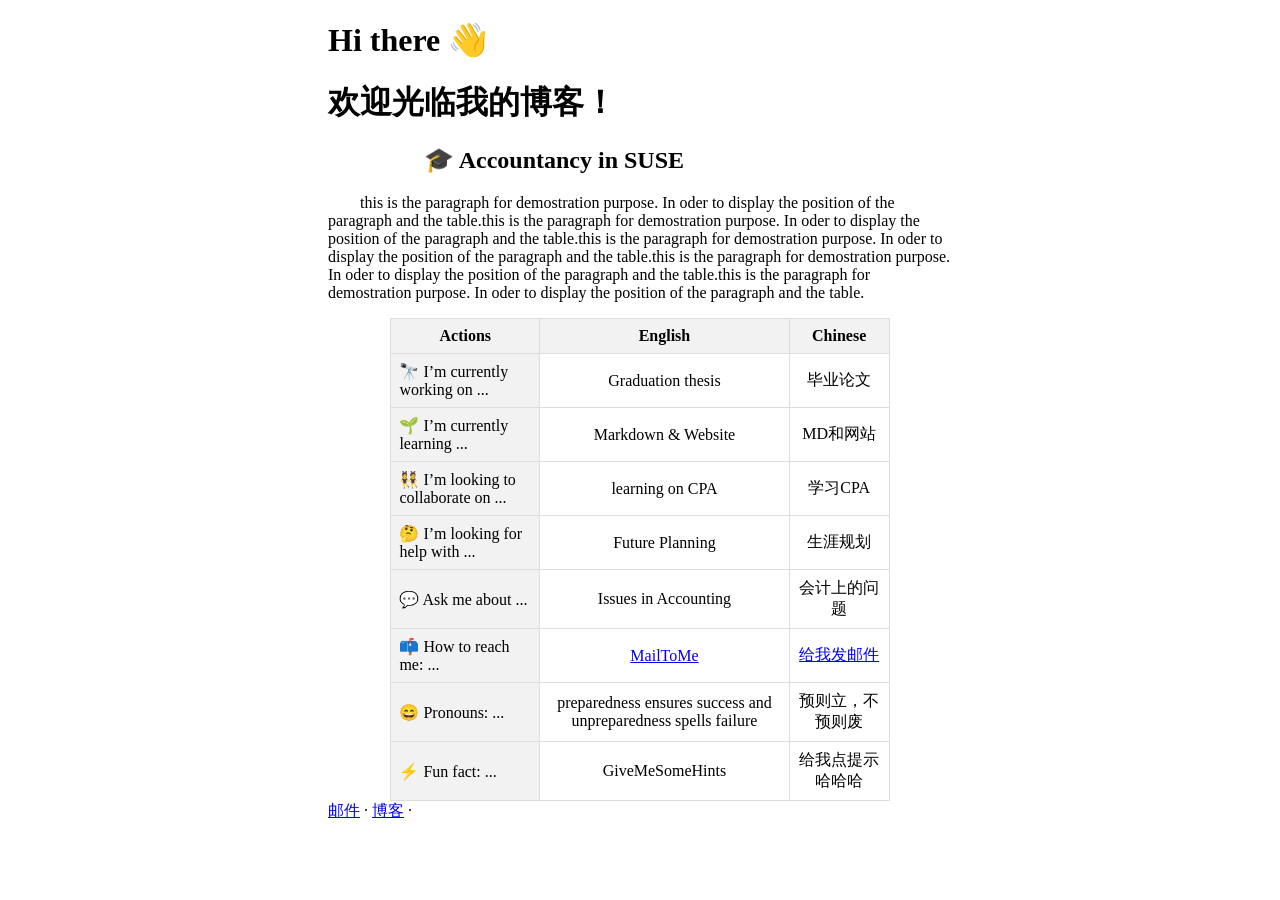
==== index.html @ fabd72c0 "Update index.html" ====
<!DOCTYPE html>
<html lang="en">
<head>
    <meta charset="UTF-8">
    <meta name="viewport" content="width=device-width, initial-scale=1.0">
    <title>Accountancy in SUSE</title>
    <style>
        table {
            width: 80%;
            border-collapse: collapse;
            table-layout: auto;
            align-self: center;
            margin: 0px auto;
        }
        div{
            margin: 0px auto;
        }
        th, td {
            border: 1px solid #ddd;
            padding: 8px;
            text-align: center;
            table-layout: auto;
        }
        th {
            background-color: #f2f2f2;
        }
        tr{
            table-layout: auto;
        }
        .align-left{
            text-align: left;
            background-color: #f2f2f2;
        }
        body{
            padding-left: 25%;
            padding-right: 25%;
        }
        p{
            text-indent: 2em;
        }        
        .fourEM-indent{
            text-indent: 4em;
        }
    </style>
</head>
<body>
    <h1>Hi there 👋</h1>
    <h1>欢迎光临我的博客！</h1>

    <h2 class="fourEM-indent">🎓 Accountancy in SUSE</h2>
    <p>this is the paragraph for demostration purpose. In oder to display the position of the paragraph and the table.this is the paragraph for demostration purpose. In oder to display the position of the paragraph and the table.this is the paragraph for demostration purpose. In oder to display the position of the paragraph and the table.this is the paragraph for demostration purpose. In oder to display the position of the paragraph and the table.this is the paragraph for demostration purpose. In oder to display the position of the paragraph and the table.</p>
    <table>
        <thead>
            <tr>
                <th>Actions</th>
                <th>English</th>
                <th>Chinese</th>
            </tr>
        </thead>
        <tbody>
            <tr>
                <td class="align-left">🔭 I’m currently working on ...</td>
                <td>Graduation thesis</td>
                <td>毕业论文</td>
            </tr>
            <tr>
                <td class="align-left">🌱 I’m currently learning ...</td>
                <td>Markdown & Website</td>
                <td>MD和网站</td>
            </tr>
            <tr>
                <td class="align-left">👯 I’m looking to collaborate on ...</td>
                <td>learning on CPA</td>
                <td>学习CPA</td>
            </tr>
            <tr>
                <td class="align-left">🤔 I’m looking for help with ...</td>
                <td>Future Planning</td>
                <td>生涯规划</td>
            </tr>
            <tr>
                <td class="align-left">💬 Ask me about ...</td>
                <td>Issues in Accounting</td>
                <td>会计上的问题</td>
            </tr>
            <tr>
                <td class="align-left">📫 How to reach me: ...</td>
                <td><a href="mailto:leolee176@foxmail.com">MailToMe</a></td>
                <td><a href="mailto:leolee176@foxmail.com">给我发邮件</a></td>
            </tr>
            <tr>
                <td class="align-left">😄 Pronouns: ...</td>
                <td>preparedness ensures success and unpreparedness spells failure</td>
                <td>预则立，不预则废</td>
            </tr>
            <tr>
                <td class="align-left">⚡ Fun fact: ...</td>
                <td>GiveMeSomeHints</td>
                <td>给我点提示哈哈哈</td>
            </tr>
        </tbody>
    </table>

    <footer>
         <div>
            <a href="mailto:leolee176@foxmail.com">邮件</a>
            ·
            <a href="https://peng128.xyz">博客</a>
            ·
        </div>
    </footer>
</body>
</html>
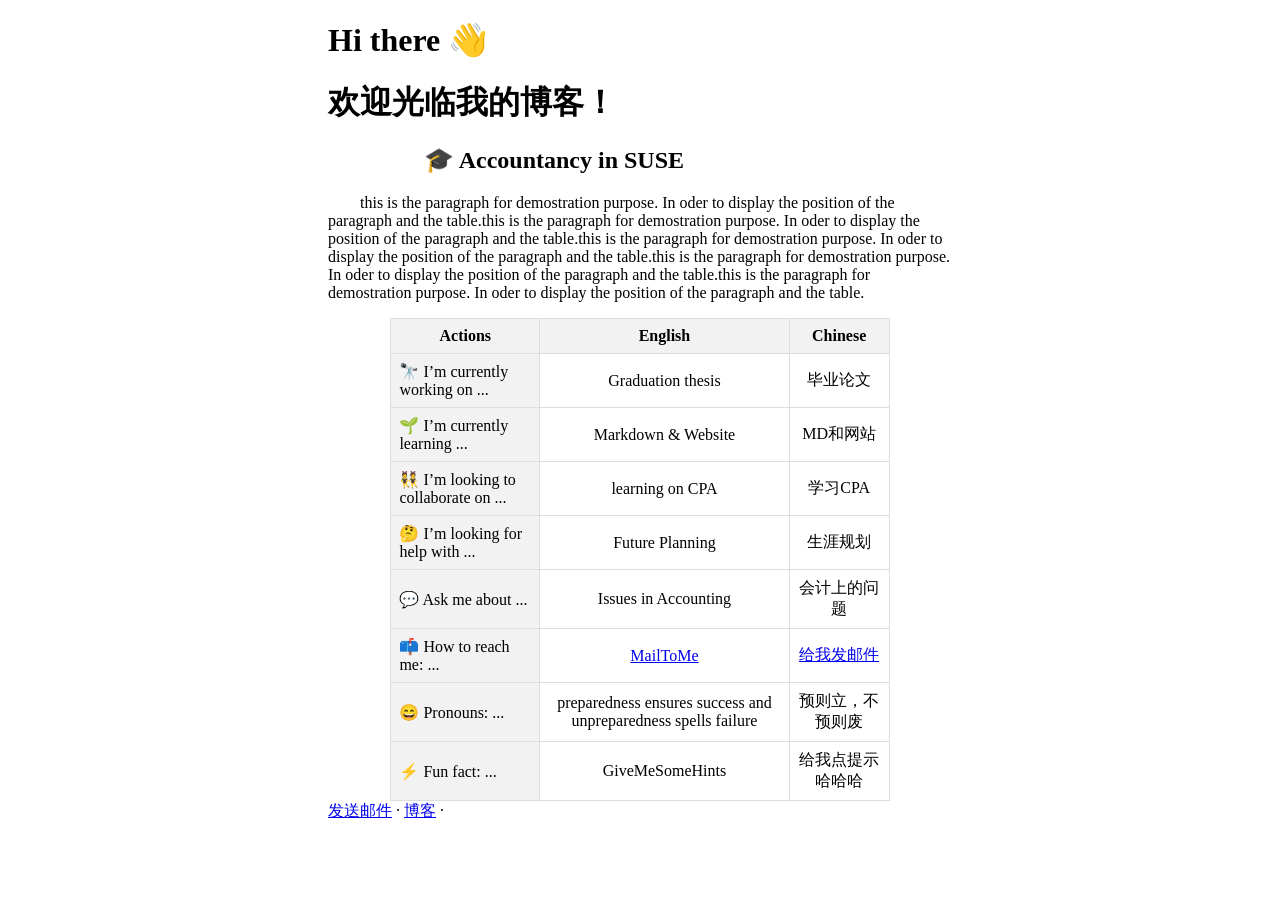
==== commit 09e4c930: "Update index.html mailto link has been updated to outlook.com And added a Subject and Body content " ====
--- a/index.html
+++ b/index.html
@@ -103,7 +103,7 @@
 
     <footer>
          <div>
-            <a href="mailto:leolee176@foxmail.com">邮件</a>
+            <a href="mailto:leolee176@outlook.com?subject=邮件主题&body=邮件正文内容">发送邮件</a>
             ·
             <a href="https://peng128.xyz">博客</a>
             ·
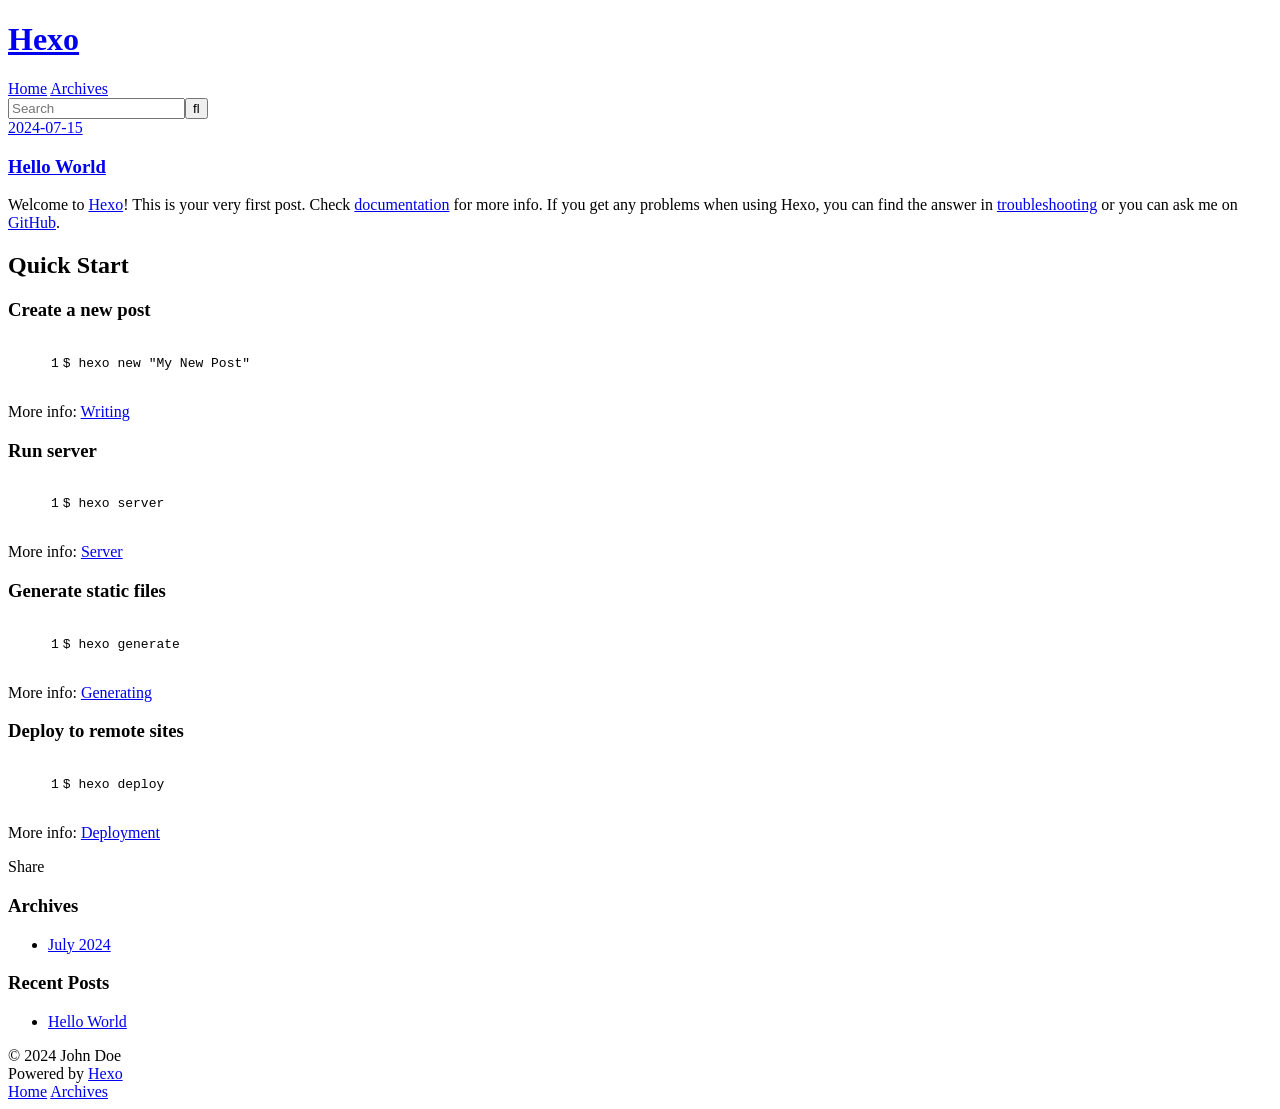
==== commit 8b25c2ff: "Site updated: 2024-07-15 15:25:58" ====
--- a/index.html
+++ b/index.html
@@ -1,113 +1,205 @@
-<!DOCTYPE html>
-<html lang="en">
-<head>
-    <meta charset="UTF-8">
-    <meta name="viewport" content="width=device-width, initial-scale=1.0">
-    <title>Accountancy in SUSE</title>
-    <style>
-        table {
-            width: 80%;
-            border-collapse: collapse;
-            table-layout: auto;
-            align-self: center;
-            margin: 0px auto;
-        }
-        div{
-            margin: 0px auto;
-        }
-        th, td {
-            border: 1px solid #ddd;
-            padding: 8px;
-            text-align: center;
-            table-layout: auto;
-        }
-        th {
-            background-color: #f2f2f2;
-        }
-        tr{
-            table-layout: auto;
-        }
-        .align-left{
-            text-align: left;
-            background-color: #f2f2f2;
-        }
-        body{
-            padding-left: 25%;
-            padding-right: 25%;
-        }
-        p{
-            text-indent: 2em;
-        }        
-        .fourEM-indent{
-            text-indent: 4em;
-        }
-    </style>
-</head>
-<body>
-    <h1>Hi there 👋</h1>
-    <h1>欢迎光临我的博客！</h1>
-
-    <h2 class="fourEM-indent">🎓 Accountancy in SUSE</h2>
-    <p>this is the paragraph for demostration purpose. In oder to display the position of the paragraph and the table.this is the paragraph for demostration purpose. In oder to display the position of the paragraph and the table.this is the paragraph for demostration purpose. In oder to display the position of the paragraph and the table.this is the paragraph for demostration purpose. In oder to display the position of the paragraph and the table.this is the paragraph for demostration purpose. In oder to display the position of the paragraph and the table.</p>
-    <table>
-        <thead>
-            <tr>
-                <th>Actions</th>
-                <th>English</th>
-                <th>Chinese</th>
-            </tr>
-        </thead>
-        <tbody>
-            <tr>
-                <td class="align-left">🔭 I’m currently working on ...</td>
-                <td>Graduation thesis</td>
-                <td>毕业论文</td>
-            </tr>
-            <tr>
-                <td class="align-left">🌱 I’m currently learning ...</td>
-                <td>Markdown & Website</td>
-                <td>MD和网站</td>
-            </tr>
-            <tr>
-                <td class="align-left">👯 I’m looking to collaborate on ...</td>
-                <td>learning on CPA</td>
-                <td>学习CPA</td>
-            </tr>
-            <tr>
-                <td class="align-left">🤔 I’m looking for help with ...</td>
-                <td>Future Planning</td>
-                <td>生涯规划</td>
-            </tr>
-            <tr>
-                <td class="align-left">💬 Ask me about ...</td>
-                <td>Issues in Accounting</td>
-                <td>会计上的问题</td>
-            </tr>
-            <tr>
-                <td class="align-left">📫 How to reach me: ...</td>
-                <td><a href="mailto:leolee176@foxmail.com">MailToMe</a></td>
-                <td><a href="mailto:leolee176@foxmail.com">给我发邮件</a></td>
-            </tr>
-            <tr>
-                <td class="align-left">😄 Pronouns: ...</td>
-                <td>preparedness ensures success and unpreparedness spells failure</td>
-                <td>预则立，不预则废</td>
-            </tr>
-            <tr>
-                <td class="align-left">⚡ Fun fact: ...</td>
-                <td>GiveMeSomeHints</td>
-                <td>给我点提示哈哈哈</td>
-            </tr>
-        </tbody>
-    </table>
-
-    <footer>
-         <div>
-            <a href="mailto:leolee176@outlook.com?subject=邮件主题&body=邮件正文内容">发送邮件</a>
-            ·
-            <a href="https://peng128.xyz">博客</a>
-            ·
-        </div>
-    </footer>
-</body>
-</html>
+<!DOCTYPE html>
+<html>
+<head>
+  <meta charset="utf-8">
+  
+  
+  <title>Hexo</title>
+  <meta name="viewport" content="width=device-width, initial-scale=1, shrink-to-fit=no">
+  <meta property="og:type" content="website">
+<meta property="og:title" content="Hexo">
+<meta property="og:url" content="http://example.com/index.html">
+<meta property="og:site_name" content="Hexo">
+<meta property="og:locale" content="en_US">
+<meta property="article:author" content="John Doe">
+<meta name="twitter:card" content="summary">
+  
+    <link rel="alternate" href="/atom.xml" title="Hexo" type="application/atom+xml">
+  
+  
+    <link rel="shortcut icon" href="/favicon.png">
+  
+  
+  
+<link rel="stylesheet" href="/css/style.css">
+
+  
+    
+<link rel="stylesheet" href="/fancybox/jquery.fancybox.min.css">
+
+  
+  
+<meta name="generator" content="Hexo 7.3.0"></head>
+
+<body>
+  <div id="container">
+    <div id="wrap">
+      <header id="header">
+  <div id="banner"></div>
+  <div id="header-outer" class="outer">
+    <div id="header-title" class="inner">
+      <h1 id="logo-wrap">
+        <a href="/" id="logo">Hexo</a>
+      </h1>
+      
+    </div>
+    <div id="header-inner" class="inner">
+      <nav id="main-nav">
+        <a id="main-nav-toggle" class="nav-icon"><span class="fa fa-bars"></span></a>
+        
+          <a class="main-nav-link" href="/">Home</a>
+        
+          <a class="main-nav-link" href="/archives">Archives</a>
+        
+      </nav>
+      <nav id="sub-nav">
+        
+        
+          <a class="nav-icon" href="/atom.xml" title="RSS Feed"><span class="fa fa-rss"></span></a>
+        
+        <a class="nav-icon nav-search-btn" title="Search"><span class="fa fa-search"></span></a>
+      </nav>
+      <div id="search-form-wrap">
+        <form action="//google.com/search" method="get" accept-charset="UTF-8" class="search-form"><input type="search" name="q" class="search-form-input" placeholder="Search"><button type="submit" class="search-form-submit">&#xF002;</button><input type="hidden" name="sitesearch" value="http://example.com"></form>
+      </div>
+    </div>
+  </div>
+</header>
+
+      <div class="outer">
+        <section id="main">
+  
+    <article id="post-hello-world" class="h-entry article article-type-post" itemprop="blogPost" itemscope itemtype="https://schema.org/BlogPosting">
+  <div class="article-meta">
+    <a href="/2024/07/15/hello-world/" class="article-date">
+  <time class="dt-published" datetime="2024-07-15T07:21:46.640Z" itemprop="datePublished">2024-07-15</time>
+</a>
+    
+  </div>
+  <div class="article-inner">
+    
+    
+      <header class="article-header">
+        
+  
+    <h1 itemprop="name">
+      <a class="p-name article-title" href="/2024/07/15/hello-world/">Hello World</a>
+    </h1>
+  
+
+      </header>
+    
+    <div class="e-content article-entry" itemprop="articleBody">
+      
+        <p>Welcome to <a target="_blank" rel="noopener" href="https://hexo.io/">Hexo</a>! This is your very first post. Check <a target="_blank" rel="noopener" href="https://hexo.io/docs/">documentation</a> for more info. If you get any problems when using Hexo, you can find the answer in <a target="_blank" rel="noopener" href="https://hexo.io/docs/troubleshooting.html">troubleshooting</a> or you can ask me on <a target="_blank" rel="noopener" href="https://github.com/hexojs/hexo/issues">GitHub</a>.</p>
+<h2 id="Quick-Start"><a href="#Quick-Start" class="headerlink" title="Quick Start"></a>Quick Start</h2><h3 id="Create-a-new-post"><a href="#Create-a-new-post" class="headerlink" title="Create a new post"></a>Create a new post</h3><figure class="highlight bash"><table><tr><td class="gutter"><pre><span class="line">1</span><br></pre></td><td class="code"><pre><span class="line">$ hexo new <span class="string">&quot;My New Post&quot;</span></span><br></pre></td></tr></table></figure>
+
+<p>More info: <a target="_blank" rel="noopener" href="https://hexo.io/docs/writing.html">Writing</a></p>
+<h3 id="Run-server"><a href="#Run-server" class="headerlink" title="Run server"></a>Run server</h3><figure class="highlight bash"><table><tr><td class="gutter"><pre><span class="line">1</span><br></pre></td><td class="code"><pre><span class="line">$ hexo server</span><br></pre></td></tr></table></figure>
+
+<p>More info: <a target="_blank" rel="noopener" href="https://hexo.io/docs/server.html">Server</a></p>
+<h3 id="Generate-static-files"><a href="#Generate-static-files" class="headerlink" title="Generate static files"></a>Generate static files</h3><figure class="highlight bash"><table><tr><td class="gutter"><pre><span class="line">1</span><br></pre></td><td class="code"><pre><span class="line">$ hexo generate</span><br></pre></td></tr></table></figure>
+
+<p>More info: <a target="_blank" rel="noopener" href="https://hexo.io/docs/generating.html">Generating</a></p>
+<h3 id="Deploy-to-remote-sites"><a href="#Deploy-to-remote-sites" class="headerlink" title="Deploy to remote sites"></a>Deploy to remote sites</h3><figure class="highlight bash"><table><tr><td class="gutter"><pre><span class="line">1</span><br></pre></td><td class="code"><pre><span class="line">$ hexo deploy</span><br></pre></td></tr></table></figure>
+
+<p>More info: <a target="_blank" rel="noopener" href="https://hexo.io/docs/one-command-deployment.html">Deployment</a></p>
+
+      
+    </div>
+    <footer class="article-footer">
+      <a data-url="http://example.com/2024/07/15/hello-world/" data-id="clymnq4bu0000bsk8f6k8esp5" data-title="Hello World" class="article-share-link"><span class="fa fa-share">Share</span></a>
+      
+      
+      
+    </footer>
+  </div>
+  
+</article>
+
+
+
+  
+
+
+</section>
+        
+          <aside id="sidebar">
+  
+    
+
+  
+    
+
+  
+    
+  
+    
+  <div class="widget-wrap">
+    <h3 class="widget-title">Archives</h3>
+    <div class="widget">
+      <ul class="archive-list"><li class="archive-list-item"><a class="archive-list-link" href="/archives/2024/07/">July 2024</a></li></ul>
+    </div>
+  </div>
+
+
+  
+    
+  <div class="widget-wrap">
+    <h3 class="widget-title">Recent Posts</h3>
+    <div class="widget">
+      <ul>
+        
+          <li>
+            <a href="/2024/07/15/hello-world/">Hello World</a>
+          </li>
+        
+      </ul>
+    </div>
+  </div>
+
+  
+</aside>
+        
+      </div>
+      <footer id="footer">
+  
+  <div class="outer">
+    <div id="footer-info" class="inner">
+      
+      &copy; 2024 John Doe<br>
+      Powered by <a href="https://hexo.io/" target="_blank">Hexo</a>
+    </div>
+  </div>
+</footer>
+
+    </div>
+    <nav id="mobile-nav">
+  
+    <a href="/" class="mobile-nav-link">Home</a>
+  
+    <a href="/archives" class="mobile-nav-link">Archives</a>
+  
+</nav>
+    
+
+
+<script src="/js/jquery-3.6.4.min.js"></script>
+
+
+
+  
+<script src="/fancybox/jquery.fancybox.min.js"></script>
+
+
+
+
+<script src="/js/script.js"></script>
+
+
+
+
+
+  </div>
+</body>
+</html>
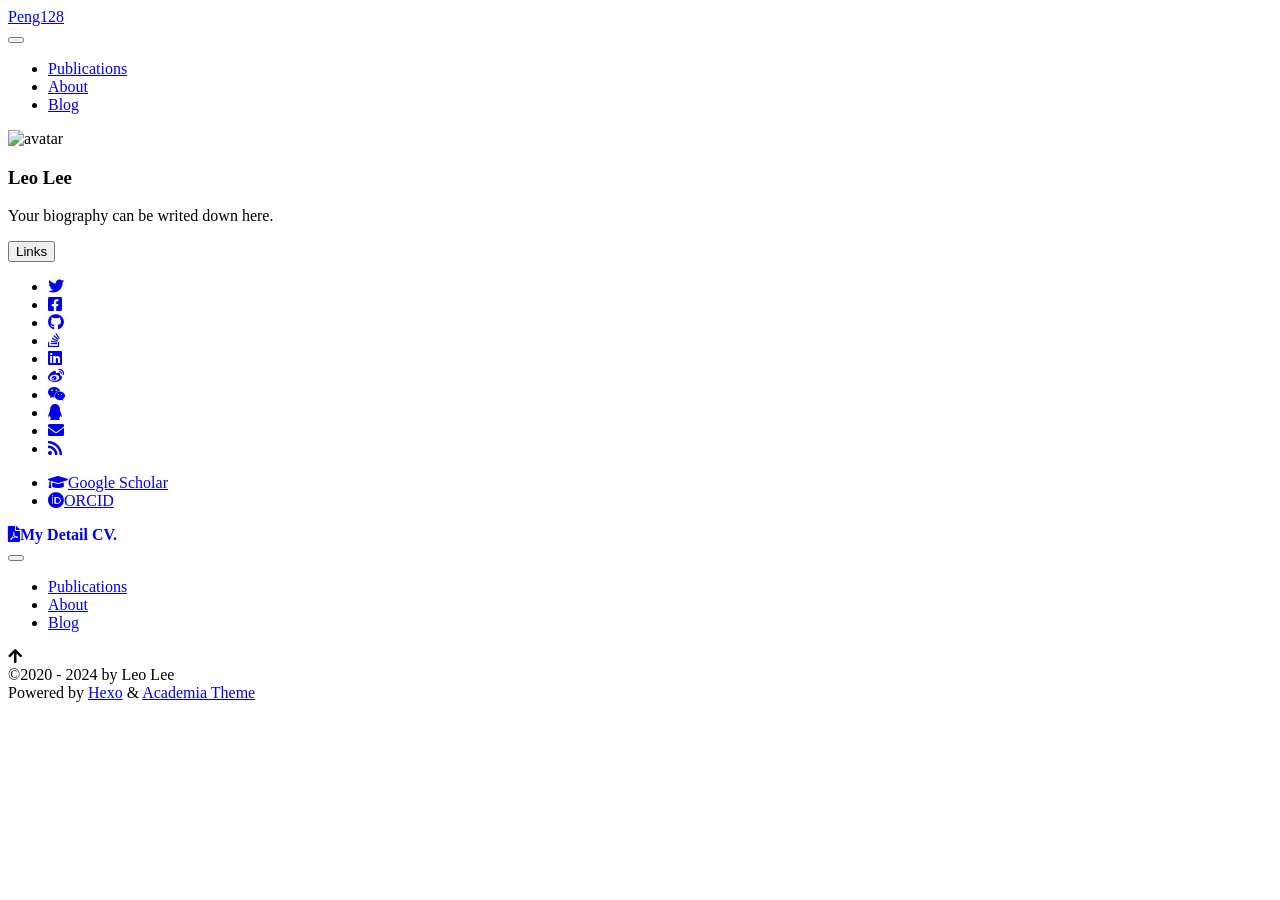
==== commit 6fdbf530: "Site updated: 2024-07-15 15:45:03" ====
--- a/index.html
+++ b/index.html
@@ -1,205 +1 @@
-<!DOCTYPE html>
-<html>
-<head>
-  <meta charset="utf-8">
-  
-  
-  <title>Hexo</title>
-  <meta name="viewport" content="width=device-width, initial-scale=1, shrink-to-fit=no">
-  <meta property="og:type" content="website">
-<meta property="og:title" content="Hexo">
-<meta property="og:url" content="http://example.com/index.html">
-<meta property="og:site_name" content="Hexo">
-<meta property="og:locale" content="en_US">
-<meta property="article:author" content="John Doe">
-<meta name="twitter:card" content="summary">
-  
-    <link rel="alternate" href="/atom.xml" title="Hexo" type="application/atom+xml">
-  
-  
-    <link rel="shortcut icon" href="/favicon.png">
-  
-  
-  
-<link rel="stylesheet" href="/css/style.css">
-
-  
-    
-<link rel="stylesheet" href="/fancybox/jquery.fancybox.min.css">
-
-  
-  
-<meta name="generator" content="Hexo 7.3.0"></head>
-
-<body>
-  <div id="container">
-    <div id="wrap">
-      <header id="header">
-  <div id="banner"></div>
-  <div id="header-outer" class="outer">
-    <div id="header-title" class="inner">
-      <h1 id="logo-wrap">
-        <a href="/" id="logo">Hexo</a>
-      </h1>
-      
-    </div>
-    <div id="header-inner" class="inner">
-      <nav id="main-nav">
-        <a id="main-nav-toggle" class="nav-icon"><span class="fa fa-bars"></span></a>
-        
-          <a class="main-nav-link" href="/">Home</a>
-        
-          <a class="main-nav-link" href="/archives">Archives</a>
-        
-      </nav>
-      <nav id="sub-nav">
-        
-        
-          <a class="nav-icon" href="/atom.xml" title="RSS Feed"><span class="fa fa-rss"></span></a>
-        
-        <a class="nav-icon nav-search-btn" title="Search"><span class="fa fa-search"></span></a>
-      </nav>
-      <div id="search-form-wrap">
-        <form action="//google.com/search" method="get" accept-charset="UTF-8" class="search-form"><input type="search" name="q" class="search-form-input" placeholder="Search"><button type="submit" class="search-form-submit">&#xF002;</button><input type="hidden" name="sitesearch" value="http://example.com"></form>
-      </div>
-    </div>
-  </div>
-</header>
-
-      <div class="outer">
-        <section id="main">
-  
-    <article id="post-hello-world" class="h-entry article article-type-post" itemprop="blogPost" itemscope itemtype="https://schema.org/BlogPosting">
-  <div class="article-meta">
-    <a href="/2024/07/15/hello-world/" class="article-date">
-  <time class="dt-published" datetime="2024-07-15T07:21:46.640Z" itemprop="datePublished">2024-07-15</time>
-</a>
-    
-  </div>
-  <div class="article-inner">
-    
-    
-      <header class="article-header">
-        
-  
-    <h1 itemprop="name">
-      <a class="p-name article-title" href="/2024/07/15/hello-world/">Hello World</a>
-    </h1>
-  
-
-      </header>
-    
-    <div class="e-content article-entry" itemprop="articleBody">
-      
-        <p>Welcome to <a target="_blank" rel="noopener" href="https://hexo.io/">Hexo</a>! This is your very first post. Check <a target="_blank" rel="noopener" href="https://hexo.io/docs/">documentation</a> for more info. If you get any problems when using Hexo, you can find the answer in <a target="_blank" rel="noopener" href="https://hexo.io/docs/troubleshooting.html">troubleshooting</a> or you can ask me on <a target="_blank" rel="noopener" href="https://github.com/hexojs/hexo/issues">GitHub</a>.</p>
-<h2 id="Quick-Start"><a href="#Quick-Start" class="headerlink" title="Quick Start"></a>Quick Start</h2><h3 id="Create-a-new-post"><a href="#Create-a-new-post" class="headerlink" title="Create a new post"></a>Create a new post</h3><figure class="highlight bash"><table><tr><td class="gutter"><pre><span class="line">1</span><br></pre></td><td class="code"><pre><span class="line">$ hexo new <span class="string">&quot;My New Post&quot;</span></span><br></pre></td></tr></table></figure>
-
-<p>More info: <a target="_blank" rel="noopener" href="https://hexo.io/docs/writing.html">Writing</a></p>
-<h3 id="Run-server"><a href="#Run-server" class="headerlink" title="Run server"></a>Run server</h3><figure class="highlight bash"><table><tr><td class="gutter"><pre><span class="line">1</span><br></pre></td><td class="code"><pre><span class="line">$ hexo server</span><br></pre></td></tr></table></figure>
-
-<p>More info: <a target="_blank" rel="noopener" href="https://hexo.io/docs/server.html">Server</a></p>
-<h3 id="Generate-static-files"><a href="#Generate-static-files" class="headerlink" title="Generate static files"></a>Generate static files</h3><figure class="highlight bash"><table><tr><td class="gutter"><pre><span class="line">1</span><br></pre></td><td class="code"><pre><span class="line">$ hexo generate</span><br></pre></td></tr></table></figure>
-
-<p>More info: <a target="_blank" rel="noopener" href="https://hexo.io/docs/generating.html">Generating</a></p>
-<h3 id="Deploy-to-remote-sites"><a href="#Deploy-to-remote-sites" class="headerlink" title="Deploy to remote sites"></a>Deploy to remote sites</h3><figure class="highlight bash"><table><tr><td class="gutter"><pre><span class="line">1</span><br></pre></td><td class="code"><pre><span class="line">$ hexo deploy</span><br></pre></td></tr></table></figure>
-
-<p>More info: <a target="_blank" rel="noopener" href="https://hexo.io/docs/one-command-deployment.html">Deployment</a></p>
-
-      
-    </div>
-    <footer class="article-footer">
-      <a data-url="http://example.com/2024/07/15/hello-world/" data-id="clymnq4bu0000bsk8f6k8esp5" data-title="Hello World" class="article-share-link"><span class="fa fa-share">Share</span></a>
-      
-      
-      
-    </footer>
-  </div>
-  
-</article>
-
-
-
-  
-
-
-</section>
-        
-          <aside id="sidebar">
-  
-    
-
-  
-    
-
-  
-    
-  
-    
-  <div class="widget-wrap">
-    <h3 class="widget-title">Archives</h3>
-    <div class="widget">
-      <ul class="archive-list"><li class="archive-list-item"><a class="archive-list-link" href="/archives/2024/07/">July 2024</a></li></ul>
-    </div>
-  </div>
-
-
-  
-    
-  <div class="widget-wrap">
-    <h3 class="widget-title">Recent Posts</h3>
-    <div class="widget">
-      <ul>
-        
-          <li>
-            <a href="/2024/07/15/hello-world/">Hello World</a>
-          </li>
-        
-      </ul>
-    </div>
-  </div>
-
-  
-</aside>
-        
-      </div>
-      <footer id="footer">
-  
-  <div class="outer">
-    <div id="footer-info" class="inner">
-      
-      &copy; 2024 John Doe<br>
-      Powered by <a href="https://hexo.io/" target="_blank">Hexo</a>
-    </div>
-  </div>
-</footer>
-
-    </div>
-    <nav id="mobile-nav">
-  
-    <a href="/" class="mobile-nav-link">Home</a>
-  
-    <a href="/archives" class="mobile-nav-link">Archives</a>
-  
-</nav>
-    
-
-
-<script src="/js/jquery-3.6.4.min.js"></script>
-
-
-
-  
-<script src="/fancybox/jquery.fancybox.min.js"></script>
-
-
-
-
-<script src="/js/script.js"></script>
-
-
-
-
-
-  </div>
-</body>
-</html>+<!DOCTYPE html><html lang="ZH-cn"><head><meta charset="UTF-8"><meta http-equiv="X-UA-Compatible" content="IE=edge"><meta name="viewport" content="width=device-width, initial-scale=1, maximum-scale=5"><title>Peng128</title><meta name="author" content="Leo Lee"><link rel="shortcut icon" href="/project/img/favicon.png"><link rel="stylesheet" href="/project/css/index.css"><link rel="stylesheet" href="https://cdn.jsdelivr.net/npm/@fortawesome/fontawesome-free@5.13.0/css/all.min.css"><meta name="generator" content="Hexo 7.3.0"></head><body><header id="page_header"><div class="header_wrap"><div id="blog_name"><a class="blog_title" id="site-name" href="/project/">Peng128</a></div><button class="menus_icon"><div class="navicon"></div></button><ul class="menus_items"><li class="menus_item"><a class="site-page" href="/project/#Publications"> Publications</a></li><li class="menus_item"><a class="site-page" href="/project/"> About</a></li><li class="menus_item"><a class="site-page" target="_blank" rel="noopener" href="https://phower.me"> Blog</a></li></ul></div></header><main id="page_main"><div class="side-card sticky"><div class="card-wrap" itemscope itemtype="http://schema.org/Person"><div class="author-avatar"><img class="avatar-img" src="/project/img/avatar.jpg" onerror="this.onerror=null;this.src='/project/img/profile.png'" alt="avatar"></div><div class="author-discrip"><h3>Leo Lee</h3><p class="author-bio">Your biography can be writed down here.</p></div><div class="author-links"><button class="btn m-social-links">Links</button><ul class="social-icons"><li><a class="social-icon" href="/" target="_blank"><i class="fab fa-twitter" aria-hidden="true"></i></a></li><li><a class="social-icon" href="/" target="_blank"><i class="fab fa-facebook-square" aria-hidden="true"></i></a></li><li><a class="social-icon" href="/" target="_blank"><i class="fab fa-github" aria-hidden="true"></i></a></li><li><a class="social-icon" href="/" target="_blank"><i class="fab fa-stack-overflow" aria-hidden="true"></i></a></li><li><a class="social-icon" href="/" target="_blank"><i class="fab fa-linkedin" aria-hidden="true"></i></a></li><li><a class="social-icon" href="/" target="_blank"><i class="fab fa-weibo" aria-hidden="true"></i></a></li><li><a class="social-icon" href="/" target="_blank"><i class="fab fa-weixin" aria-hidden="true"></i></a></li><li><a class="social-icon" href="/" target="_blank"><i class="fab fa-qq" aria-hidden="true"></i></a></li><li><a class="social-icon" href="/" target="_blank"><i class="fas fa-envelope" aria-hidden="true"></i></a></li><li><a class="social-icon" href="/" target="_blank"><i class="fas fa-rss" aria-hidden="true"></i></a></li></ul><ul class="social-links"><li><a class="e-social-link" href="/project/" target="_blank"><i class="fas fa-graduation-cap" aria-hidden="true"></i><span>Google Scholar</span></a></li><li><a class="e-social-link" href="/project/" target="_blank"><i class="fab fa-orcid" aria-hidden="true"></i><span>ORCID</span></a></li></ul></div><a class="cv-links" href="/project/attaches/CV.pdf" target="_blank"><i class="fas fa-file-pdf" aria-hidden="true"><span>My Detail CV.</span></i></a></div></div><div class="page" itemscope itemtype="http://schema.org/CreativeWork"></div></main><div class="nav-wrap"><div class="nav"><button class="site-nav"><div class="navicon"></div></button><ul class="nav_items"><li class="nav_item"><a class="nav-page" href="/project/#Publications"> Publications</a></li><li class="nav_item"><a class="nav-page" href="/project/"> About</a></li><li class="nav_item"><a class="nav-page" target="_blank" rel="noopener" href="https://phower.me"> Blog</a></li></ul></div><div class="cd-top"><i class="fa fa-arrow-up" aria-hidden="true"></i></div></div><footer id="page_footer"><div class="footer_wrap"><div class="copyright">&copy;2020 - 2024 by Leo Lee</div><div class="theme-info">Powered by <a target="_blank" href="https://hexo.io" rel="nofollow noopener">Hexo</a> & <a target="_blank" href="https://github.com/PhosphorW/hexo-theme-academia" rel="nofollow noopener">Academia Theme</a></div></div></footer><script src="https://cdn.jsdelivr.net/npm/jquery@latest/dist/jquery.min.js"></script><script src="https://cdn.jsdelivr.net/npm/jquery-pjax@latest/jquery.pjax.min.js"></script><script src="/project/js/main.js"></script></body></html>
